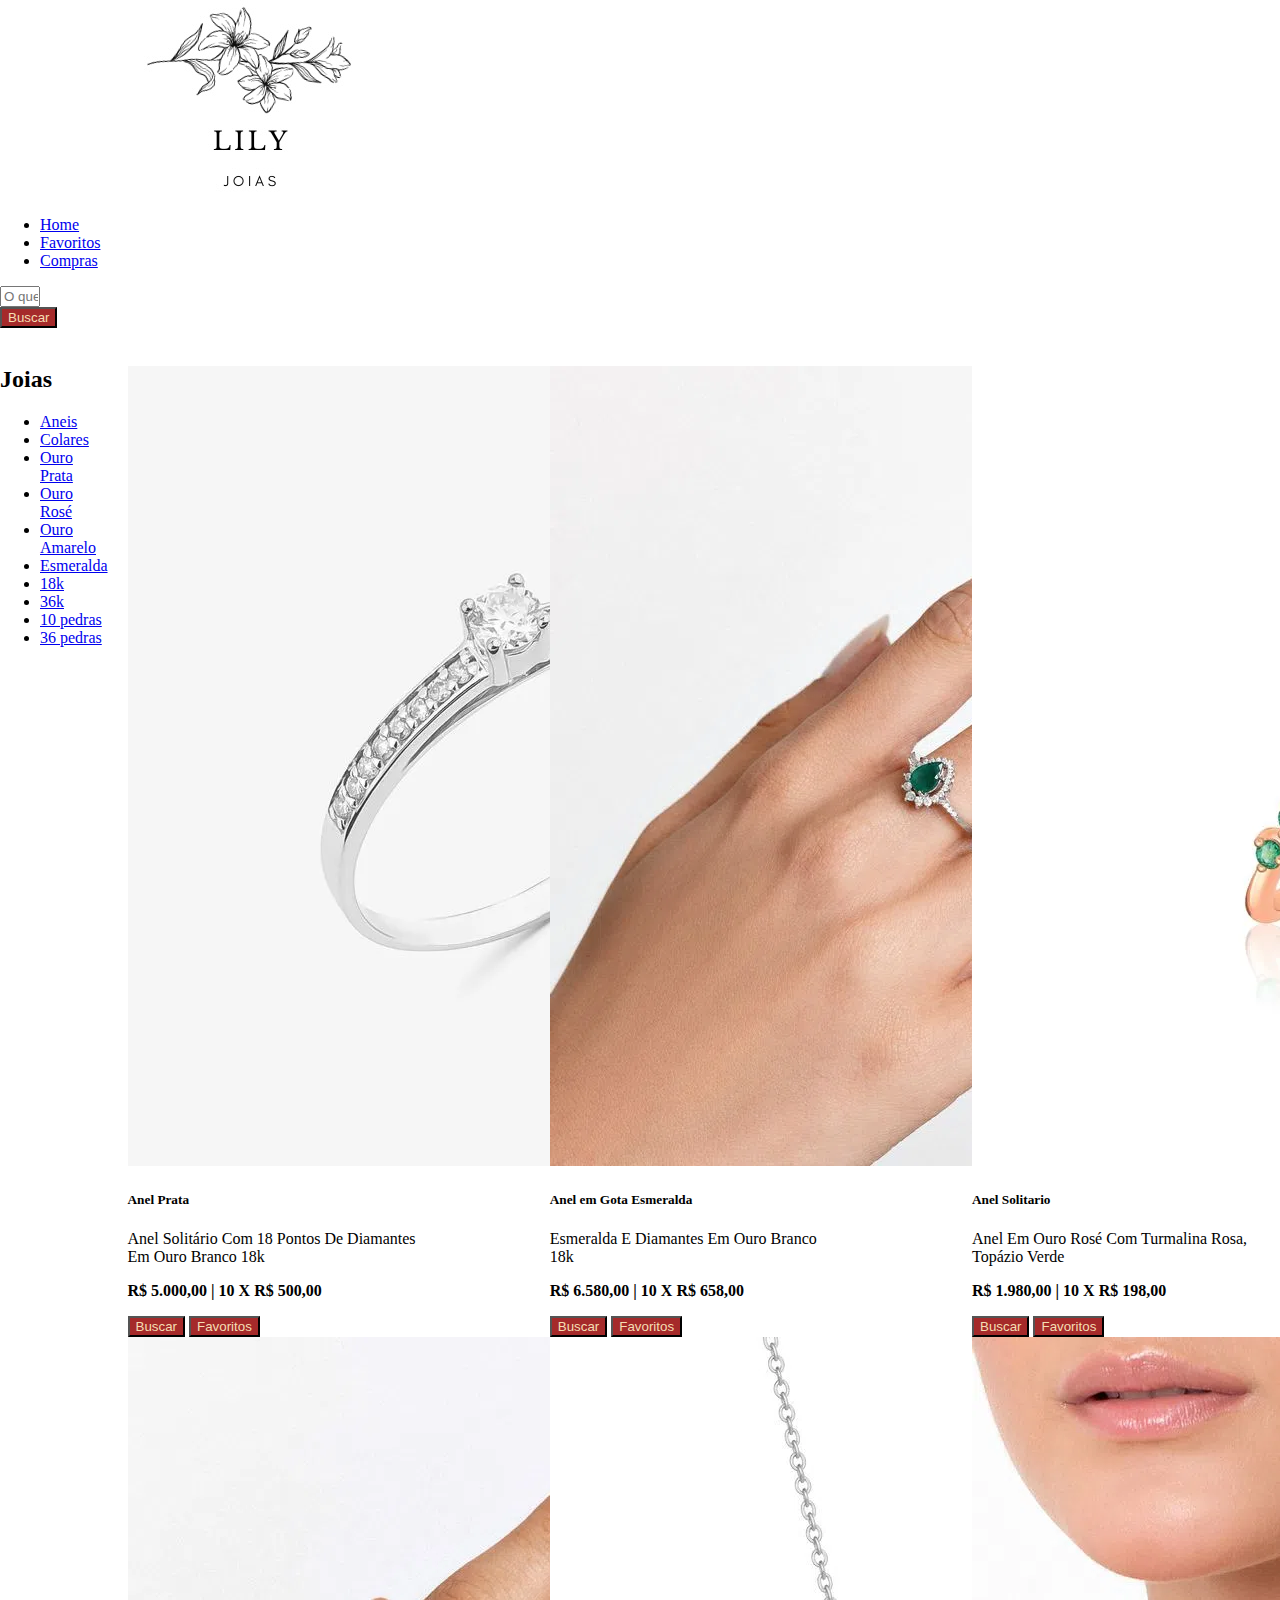
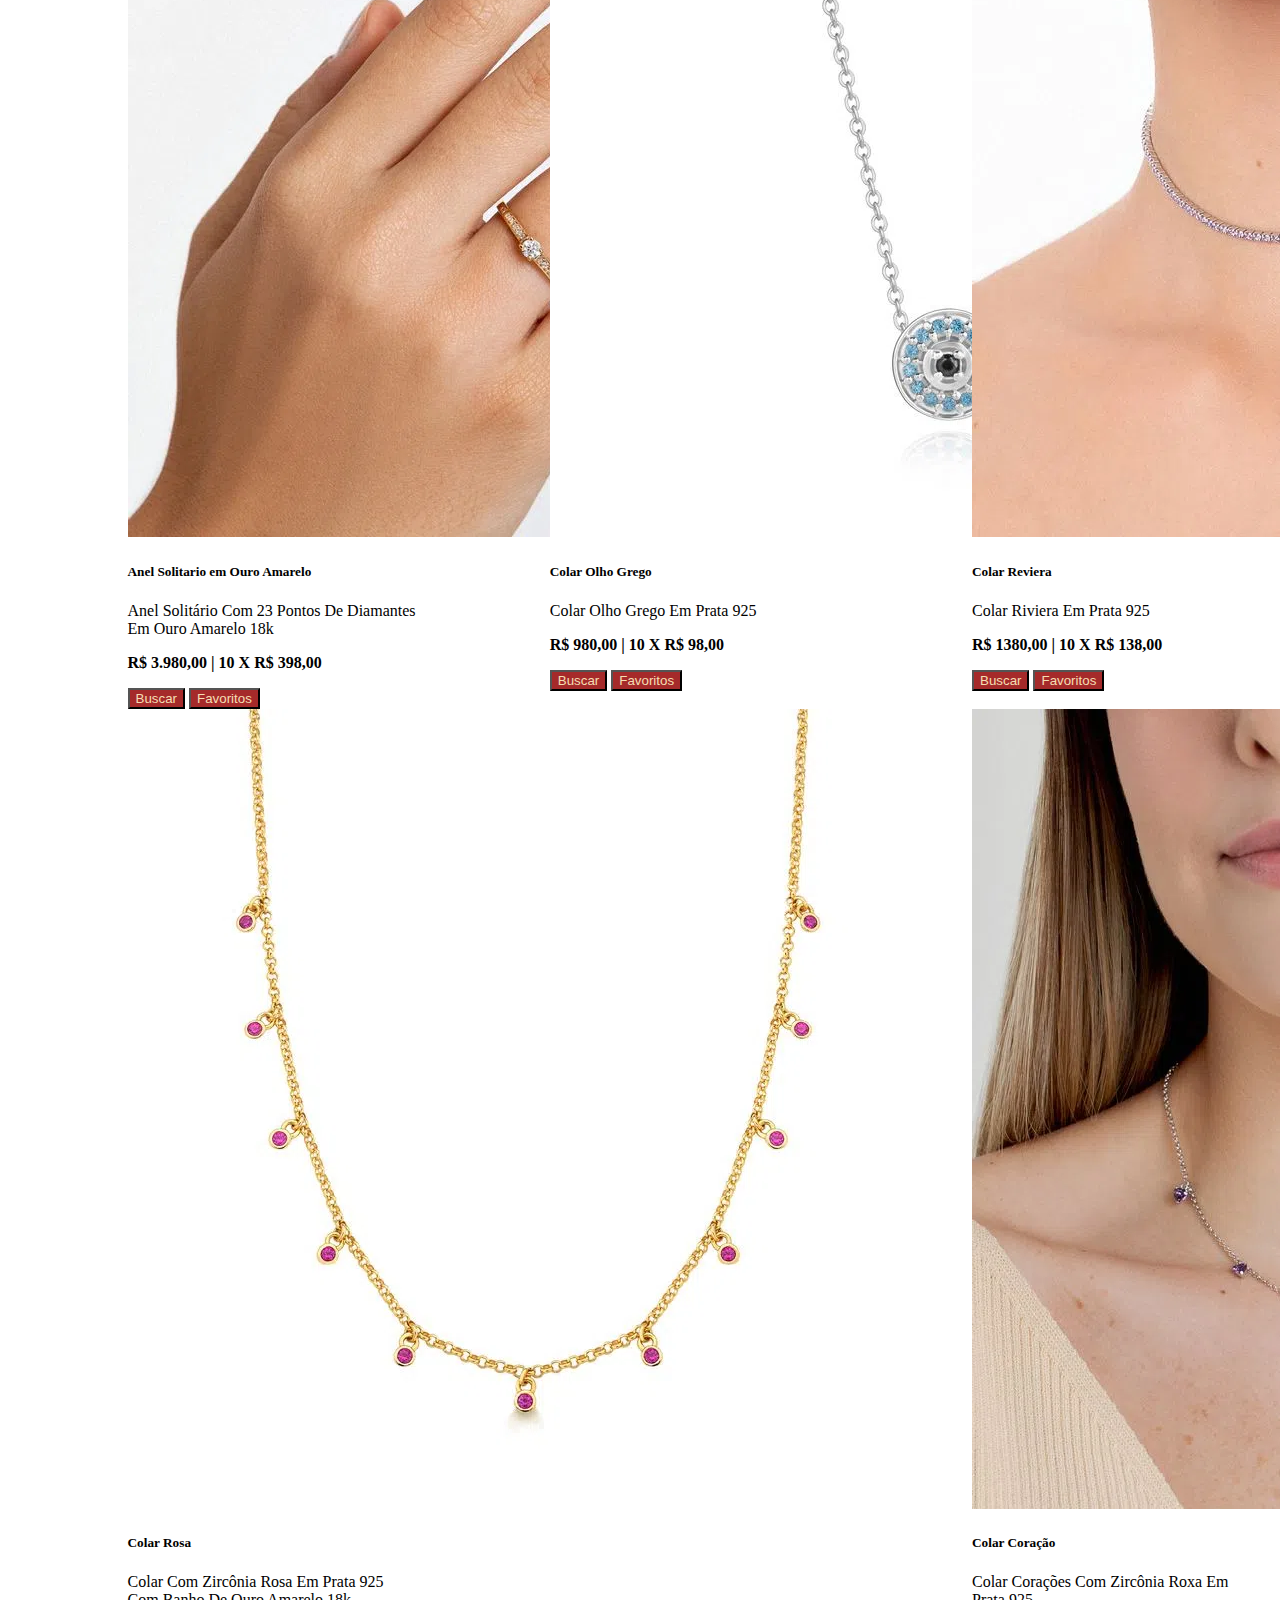
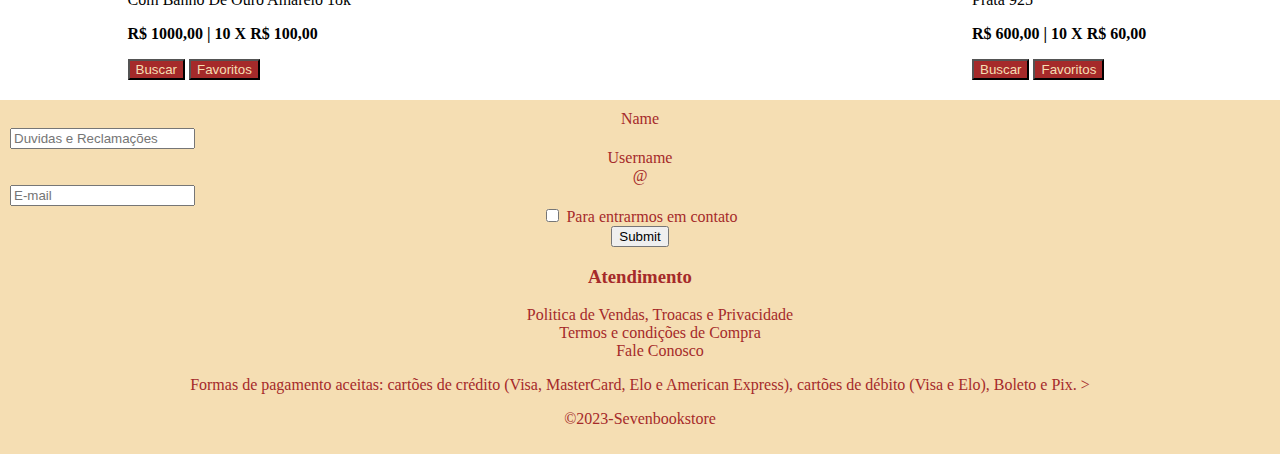
==== index.html @ 2b728984 "Site lily" ====
<!DOCTYPE html>
<html lang="pt-br">

<head>
    <meta charset="UTF-8">
    <meta name="viewport" content="width=device-width, initial-scale=1.0">
    <link rel="stylesheet" href="styles.css">
    <link rel="stylesheet" href="https://stackpath.bootstrapcdn.com/bootstrap/4.1.3/css/bootstrap.min.css"
        integrity="sha384-MCw98/SFnGE8fJT3GXwEOngsV7Zt27NXFoaoApmYm81iuXoPkFOJwJ8ERdknLPMO" crossorigin="anonymous">
    <script src="https://stackpath.bootstrapcdn.com/bootstrap/4.1.3/js/bootstrap.min.js"
        integrity="sha384-ChfqqxuZUCnJSK3+MXmPNIyE6ZbWh2IMqE241rYiqJxyMiZ6OW/JmZQ5stwEULTy"
        crossorigin="anonymous"></script>
    <title>Document</title>
</head>

<body>

    <header>
        <nav class="navbar navbar-expand-sm navbar-light bg-custom">
            <img src="IMG_5773.jpg">
         
            <div class="collapse navbar-collapse" id="navbarTogglerDemo03">
                <ul class="navbar-nav me-auto mb-2 mb-lg-0">
                    <li class="nav-item">
                        <a class="nav-link active" aria-current="page" href="#">Home</a>
                    </li>
                    <li class="nav-item">
                        <a class="nav-link" href="FAVORITOS.html">Favoritos</a>
                    </li>
                    <li class="nav-item">
                        <a class="nav-link" href="MINHAS COMPRAS.HTML">Compras</a>
                    </li>
                </ul>
                <form class="d-flex" role="search">
                    <input class="form-control me-2" type="search" placeholder="O que está buscando?" aria-label="">
                    <button class="btn custom-btn my-2 my-sm-0" type="submit">Buscar</button>
                </form>
            </div>

        </nav>
    </header>
    <br>
    <div class="container-fluid">
        <div class="row">
            <nav class="col-md-3 col-lg-2 d-md-block  sidebar">
                <div class="position-sticky">
                    <h2>Joias</h2>
                    <ul class="nav flex-column">
                        <li class="nav-item">
                            <a class="nav-link" href="#">Aneis</a>
                        </li>
                        <li class="nav-item">
                            <a class="nav-link" href="#">Colares</a>
                        </li>
                        <li class="nav-item">
                            <a class="nav-link" href="#">Ouro Prata</a>
                        </li>
                        <li class="nav-item">
                            <a class="nav-link" href="#">Ouro Rosé</a>
                        </li>
                        <li class="nav-item">
                            <a class="nav-link" href="#">Ouro Amarelo</a>
                        </li>
                        <li class="nav-item">
                            <a class="nav-link" href="#">Esmeralda</a>
                        </li>
                        <li class="nav-item">
                            <a class="nav-link" href="#">18k</a>
                        </li>
                        <li class="nav-item">
                            <a class="nav-link" href="#">36k</a>
                        </li>
                        <li class="nav-item">
                            <a class="nav-link" href="#">10 pedras</a>
                        </li>
                        <li class="nav-item">
                            <a class="nav-link" href="#">36 pedras</a>
                        </li>
                    </ul>
                </div>
            </nav>
        </div>

        <main>
            <div class="cards">
                <div class="card" style="width: 18rem;">
                    <img class="card-img-top" src="anel oro prata.webp" alt="Card image cap">
                    <div class="card-body">
                      <h5 class="card-title">Anel Prata</h5>
                      <p class="card-text">Anel Solitário Com 18 Pontos De Diamantes Em Ouro Branco 18k</p>
                        <p> <b>R$ 5.000,00 | 10 X R$ 500,00</b></p>                                        
                        <button class="btn custom-btn my-2 my-sm-0" type="submit">Buscar</button>
                        <button class="btn custom-btn my-2 my-sm-0" type="submit">Favoritos</button>
                    </div>
                  </div>
                
                  <div class="card" style="width: 18rem;">
                    <img class="card-img-top" src="anel gota esmeralda.webp" alt="Card image cap">
                    <div class="card-body">
                      <h5 class="card-title">Anel em Gota Esmeralda</h5>
                      <p class="card-text">Esmeralda E Diamantes Em Ouro Branco 18k
                    </p>
                        <p> <b>R$ 6.580,00 | 10 X R$ 658,00</b></p>
                        <button class="btn custom-btn my-2 my-sm-0" type="submit">Buscar</button>
                        <button class="btn custom-btn my-2 my-sm-0" type="submit">Favoritos</button>
                    </div>
                </div>

                <div class="card" style="width: 18rem;">
                    <img class="card-img-top" src="ouro rose.webp" alt="Card image cap">
                    <div class="card-body">
                      <h5 class="card-title">Anel Solitario  </h5>
                      <p class="card-text">Anel Em Ouro Rosé Com Turmalina Rosa, Topázio Verde
                    </p>
                        <p> <b>R$ 1.980,00 | 10 X R$ 198,00</b></p>
                        <button class="btn custom-btn my-2 my-sm-0" type="submit">Buscar</button>
                        <button class="btn custom-btn my-2 my-sm-0" type="submit">Favoritos</button>
                    </div>
                </div>
                     
                <div class="card" style="width: 18rem;">
                    <img class="card-img-top" src="anel solitario ouro.webp" alt="Card image cap">
                    <div class="card-body">
                      <h5 class="card-title">Anel Solitario em Ouro Amarelo </h5>
                      <p class="card-text">Anel Solitário Com 23 Pontos De Diamantes Em Ouro Amarelo 18k
                    </p>
                        <p> <b>R$ 3.980,00 | 10 X R$ 398,00</b></p>
                        <button class="btn custom-btn my-2 my-sm-0" type="submit">Buscar</button>
                        <button class="btn custom-btn my-2 my-sm-0" type="submit">Favoritos</button>
                    </div>
                </div>
     
                    <div class="card" style="width: 18rem;">
                        <img class="card-img-top" src="colar olho.webp" alt="Card image cap">
                        <div class="card-body">
                          <h5 class="card-title">Colar Olho Grego </h5>
                          <p class="card-text">Colar Olho Grego Em Prata 925

                        </p>
                            <p> <b>R$ 980,00 | 10 X R$ 98,00</b></p>
                            <button class="btn custom-btn my-2 my-sm-0" type="submit">Buscar</button>
                            <button class="btn custom-btn my-2 my-sm-0" type="submit">Favoritos</button>
                        </div>
                    </div>

                    <div class="card" style="width: 18rem;">
                        <img class="card-img-top" src="colar reviera.webp" alt="Card image cap">
                        <div class="card-body">
                          <h5 class="card-title">Colar Reviera </h5>
                          <p class="card-text">Colar Riviera Em Prata 925
                        </p>
                            <p> <b>R$ 1380,00 | 10 X R$ 138,00</b></p>
                            <button class="btn custom-btn my-2 my-sm-0" type="submit">Buscar</button>
                            <button class="btn custom-btn my-2 my-sm-0" type="submit">Favoritos</button>
                        </div>

                    </div>

                        <div class="card" style="width: 18rem;">
                            <img class="card-img-top" src="colar rosa.webp" alt="Card image cap">
                            <div class="card-body">
                              <h5 class="card-title">Colar Rosa</h5>
                              <p class="card-text">Colar Com Zircônia Rosa Em Prata 925 Com Banho De Ouro Amarelo 18k
                            </p>
                                <p> <b>R$ 1000,00 | 10 X R$ 100,00</b></p>
                                <button class="btn custom-btn my-2 my-sm-0" type="submit">Buscar</button>
                                <button class="btn custom-btn my-2 my-sm-0" type="submit">Favoritos</button>
                            </div>
                        </div>

                        <div class="card" style="width: 18rem;">
                            <img class="card-img-top" src="colar coração.webp" alt="Card image cap">
                            <div class="card-body">
                              <h5 class="card-title">Colar Coração</h5>
                              <p class="card-text">Colar Corações Com Zircônia Roxa Em Prata 925 </p>
                                <p> <b>R$ 600,00 | 10 X R$ 60,00</b></p>
                                <button class="btn custom-btn my-2 my-sm-0" type="submit">Buscar</button>
                                <button class="btn custom-btn my-2 my-sm-0" type="submit">Favoritos</button>
                            </div>
                        </div>
            </div>

        </main>
<br>

    </div>
    <footer>
        <form>
            <form>
                <div class="form-row align-items-center">
                  <div class="col-auto">
                    <label class="sr-only" for="inlineFormInput">Name</label>
                    <input type="text" class="form-control mb-2" id="inlineFormInput" placeholder="Duvidas e Reclamações">
                  </div>
                  <div class="col-auto">
                    <label class="sr-only" for="inlineFormInputGroup">Username</label>
                    <div class="input-group mb-2">
                      <div class="input-group-prepend">
                        <div class="input-group-text">@</div>
                      </div>
                      <input type="text" class="form-control" id="inlineFormInputGroup" placeholder="E-mail">
                    </div>
                  </div>
                  <div class="col-auto">
                    <div class="form-check mb-2">
                      <input class="form-check-input" type="checkbox" id="autoSizingCheck">
                      <label class="form-check-label" for="autoSizingCheck">
                        Para entrarmos em contato
                      </label>
                    </div>
                  </div>
                  <div class="col-auto">
                    <button type="submit" class="btn btn-primary mb-2">Submit</button>
                  </div>
                </div>
              </form>
       
        <p>
        <h3>Atendimento</h3>
        <ul style="list-style: none;">
            <li>Politica de Vendas, Troacas e Privacidade</li>
            <li>Termos e condições de Compra</li>
            <li>Fale Conosco</li>
        </ul>
        </p>
    
        <p>Formas de pagamento aceitas: cartões de crédito (Visa, MasterCard, Elo e American Express), cartões de débito (Visa e Elo), Boleto e Pix.
            ></p>
    </div>
        <P>&copy;2023-Sevenbookstore</P>
    </footer>
    

</body>

</html>
---- styles.css ----
body{
    font-family: 'Times New Roman', Times, serif;
    background-color: white;
    margin: 0;
    padding: 0;
}

header{
    display: flex;
}

.bg-custom{
    background-color: white;
}

.navbar-collapse{
    justify-content: right;
}
.me-2{
    width: 40px;
    margin-right: 1rem;
}

.custom-btn{
    background-color: brown;
    color: wheat;
}

.container-fluid{
    display: flex;
}
.navbar .bg-custom{ 
    border-color:black;
    color: black;
}
main{
    display: flex;
    flex-direction: column;
    align-items: center;
    padding: 20px;
}

.cards{
    display: flex;
    flex-wrap: wrap;
    justify-content: space-between;

}

.card{
    width: 100px;
}
.card-body{
    background-color:white;
    color: black;
}

.form-control{
    display: grid;

    place-items: center;
 

}

footer{
    text-align: center;
    padding: 10px;
    background-color:wheat ;
    color: brown;
}
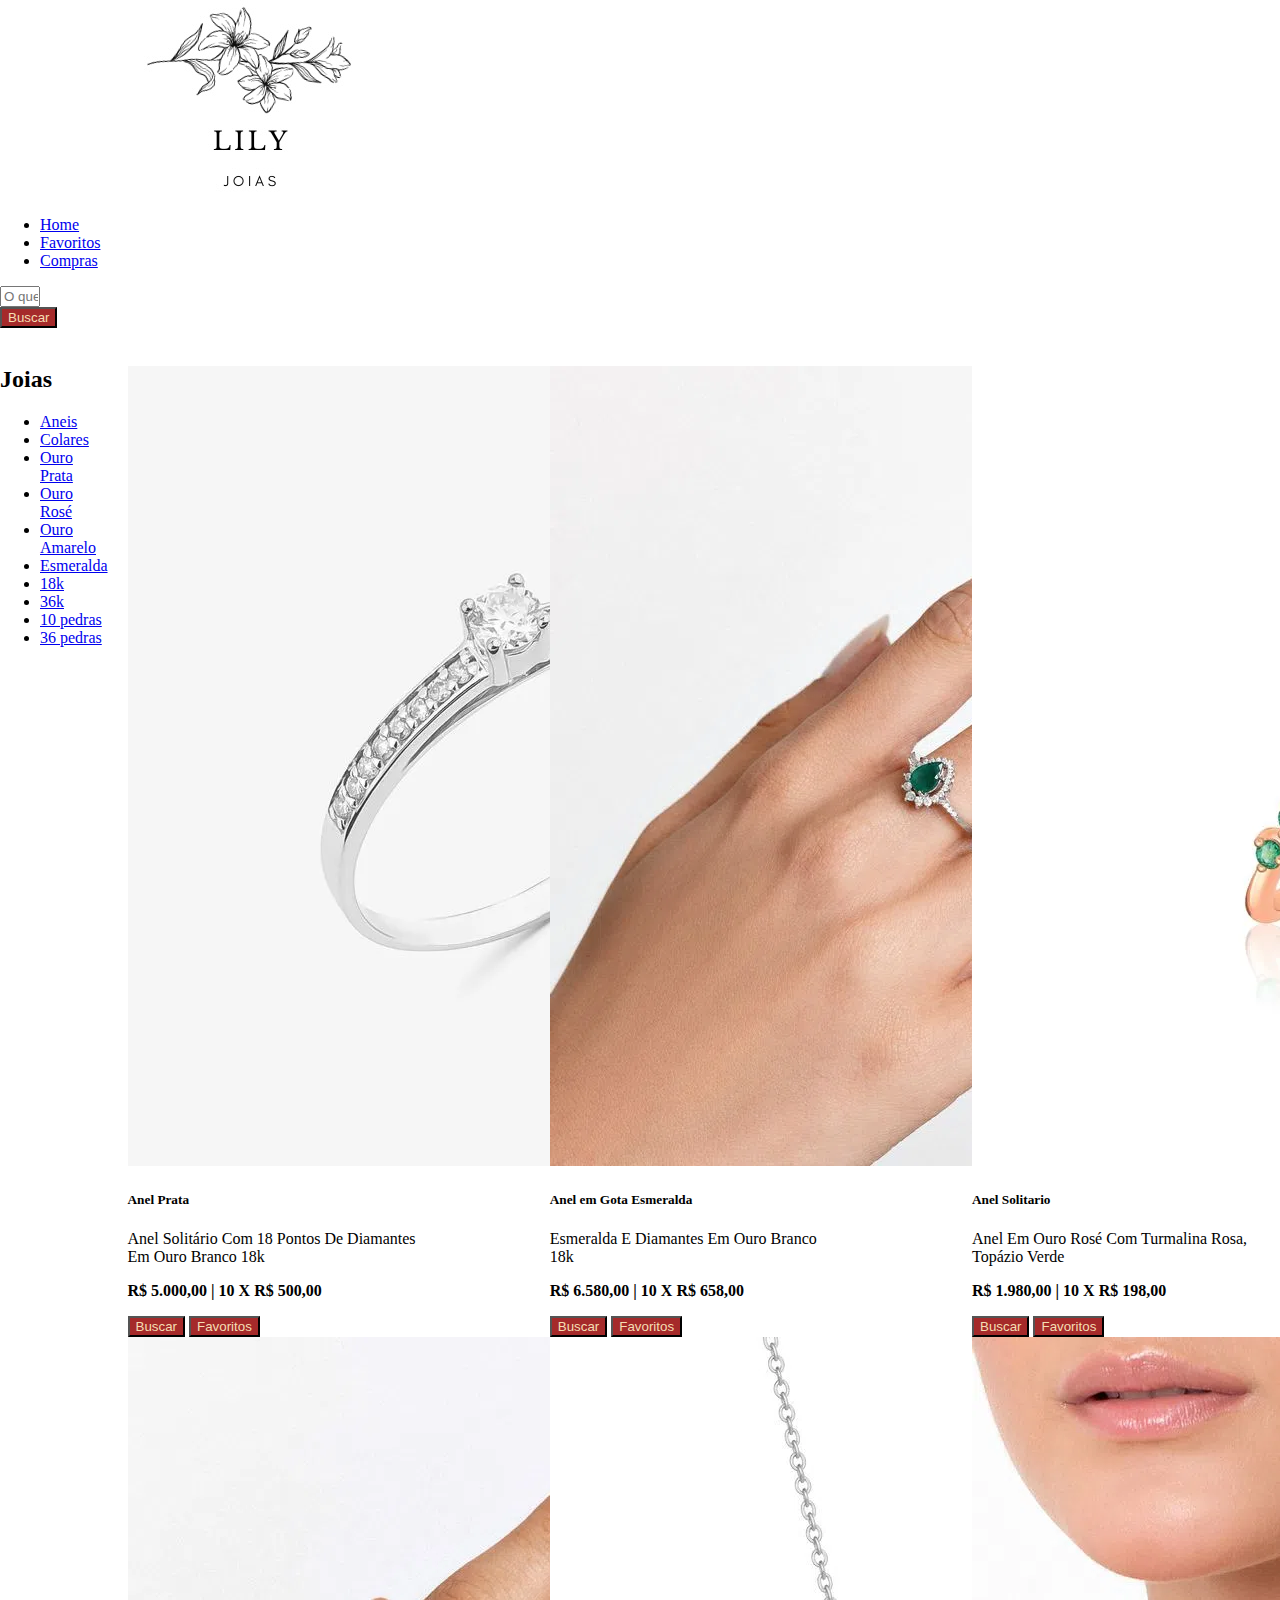
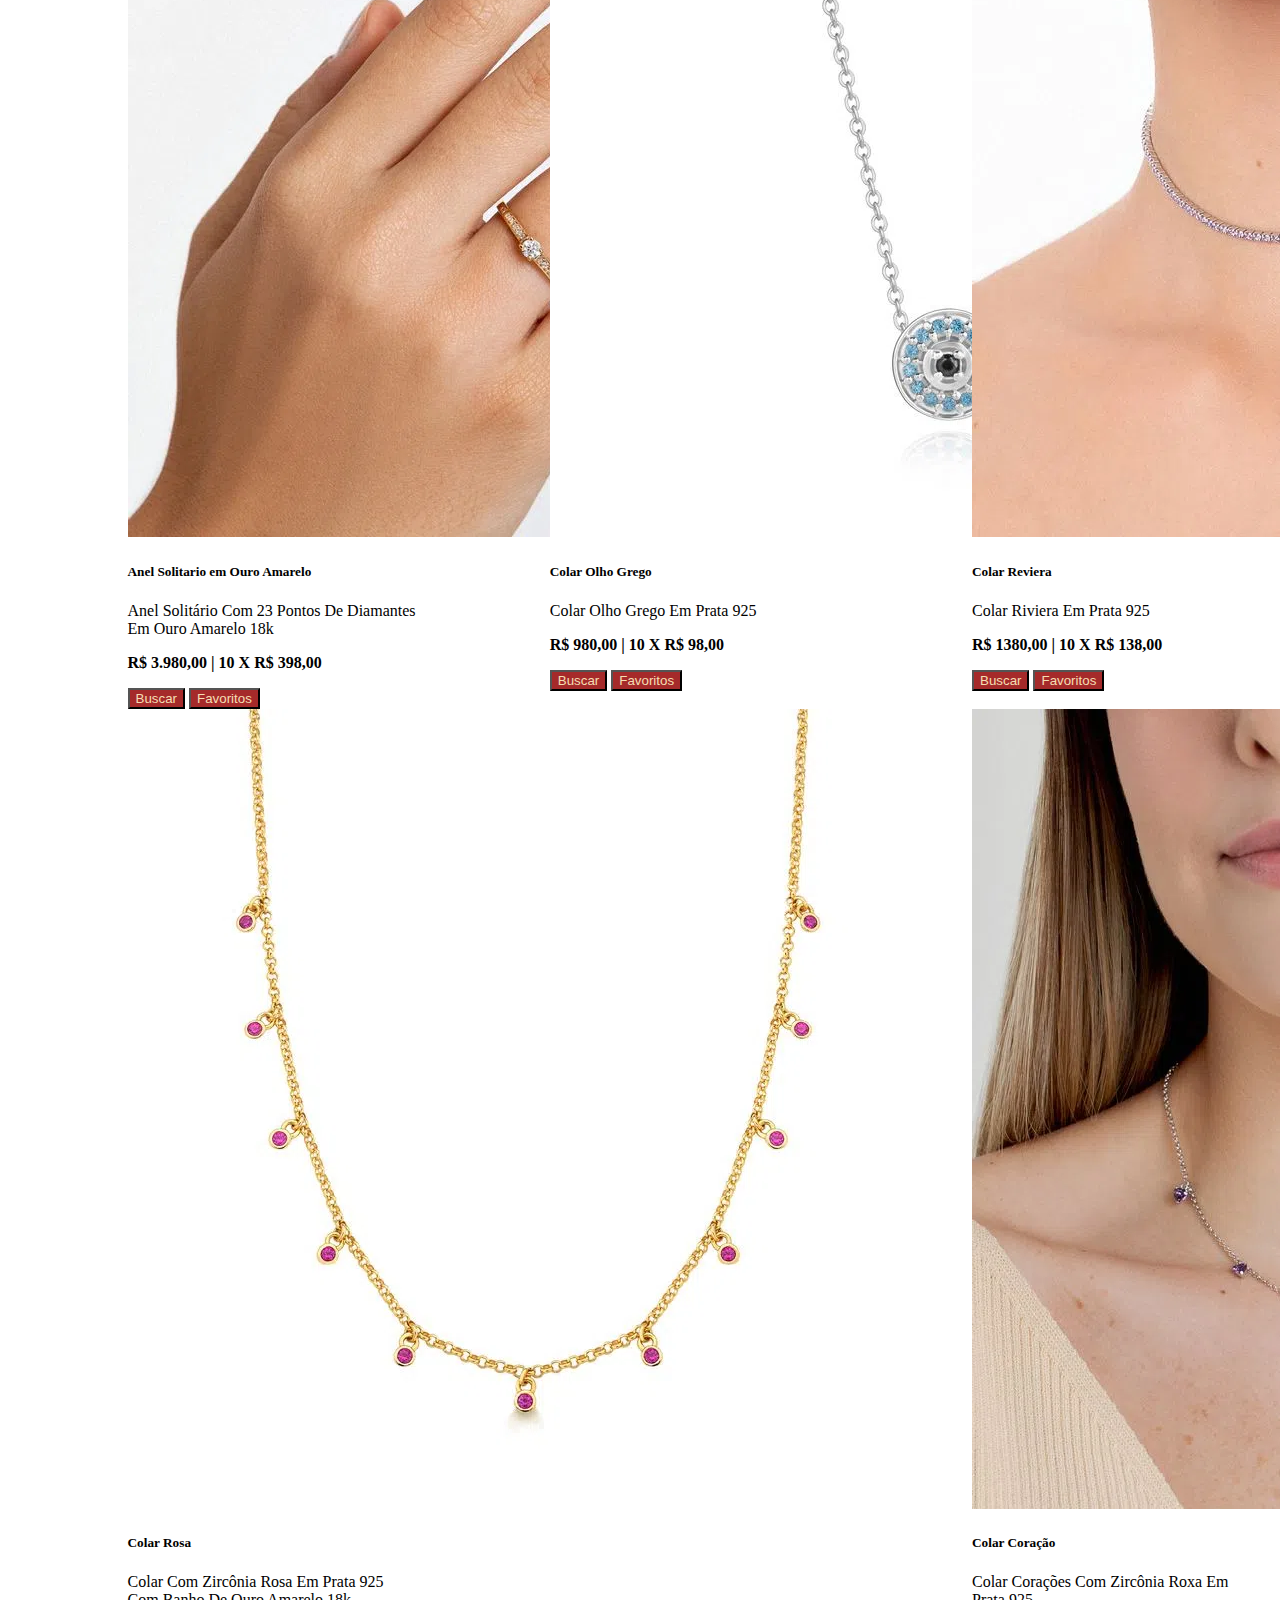
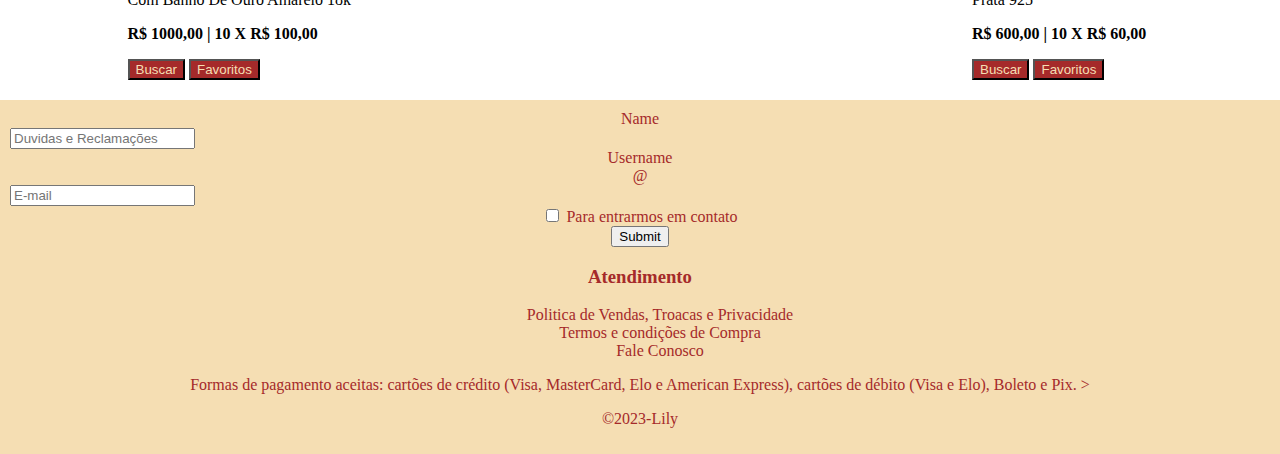
==== commit 64c6963a: "Update index.html" ====
--- a/index.html
+++ b/index.html
@@ -227,10 +227,10 @@
         <p>Formas de pagamento aceitas: cartões de crédito (Visa, MasterCard, Elo e American Express), cartões de débito (Visa e Elo), Boleto e Pix.
             ></p>
     </div>
-        <P>&copy;2023-Sevenbookstore</P>
+        <P>&copy;2023-Lily</P>
     </footer>
     
 
 </body>
 
-</html>+</html>
